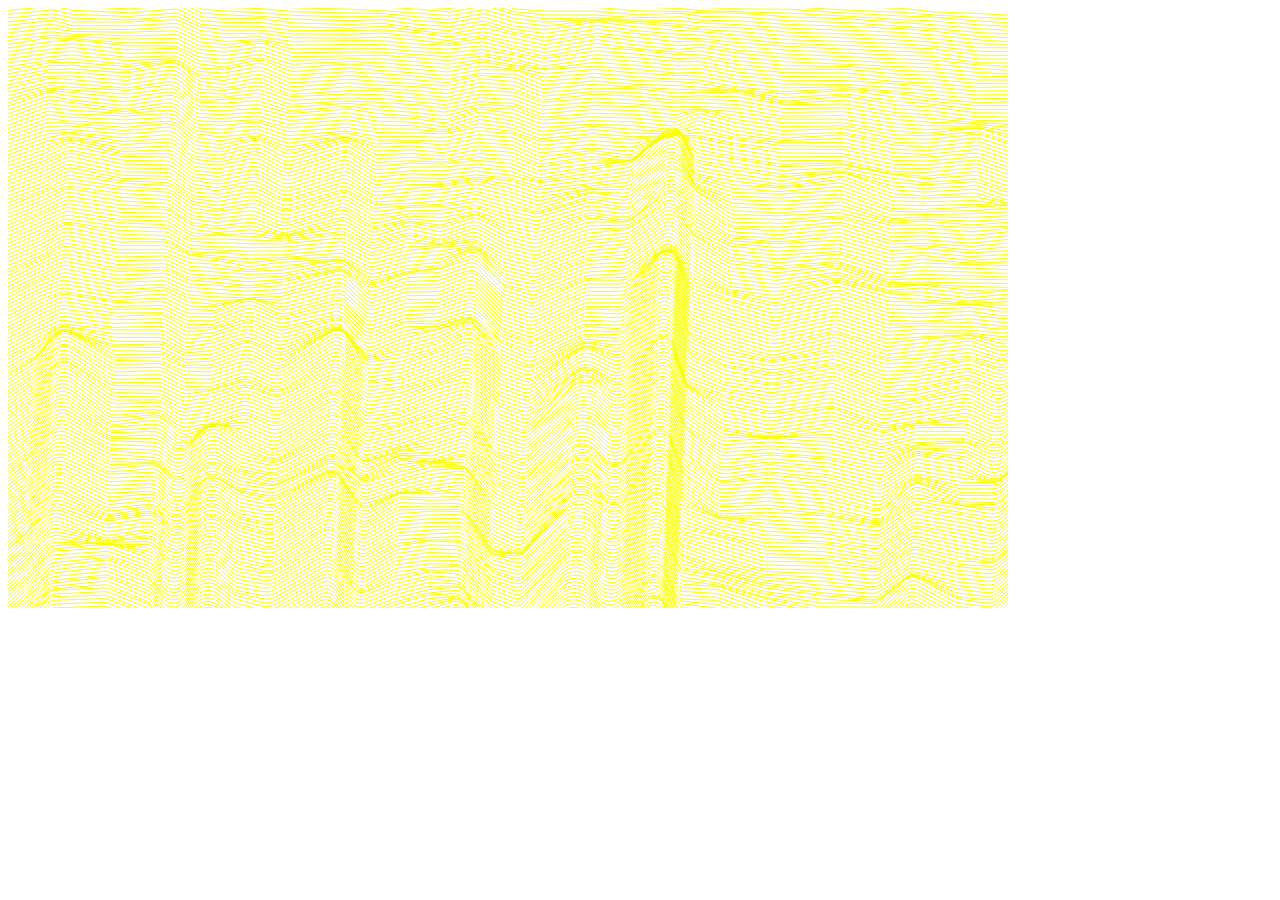
==== LineArt/index.html @ 84a05b08 "added LineArt from last quarter" ====
<html>
<body>
<canvas id="Canvas">


<script>
	var canvas = {"width":1000,"height":600}
	canvas.element = document.getElementById("Canvas");
	canvas.element.height = canvas.height
	canvas.element.width = canvas.width
	canvas.context = canvas.element.getContext("2d");
	
	var position = {"x":0,"y":-50,"z":5,"w":10,"position":{"x":0,"y":-50,"z":5}}
	var pointSet = [{"x":0,"y":-50,"z":5,"w":10,"position":{"x":0,"y":-50,"z":5}}]
	var pointSetNew = []
	function draw(){
		canvas.context.fillStyle = "white";
		canvas.context.fillRect(0,0,canvas.width,canvas.height);
				canvas.context.strokeStyle = "black";

		canvas.context.moveTo(0,0)
		
		canvas.context.beginPath();
		

		for(var i = 0; i<100;i+=1){
			var r = Math.random()*Math.PI/16-Math.PI/32
			
			position.x = position.x+Math.cos(r)*20*Math.random()+10;
			position.y = position.y+Math.sin(r)*20*Math.random()+2;
			pointSet.push({"x":position.x,"y":position.y,"z":position.z,"w":Math.random()*10+10,"position":JSON.parse(JSON.stringify(position))});

			//canvas.context.arcTo(pointSet[i].x*10,pointSet[i].y,pointSet[i+1].x*5,pointSet[i+1].y,1)
			
			//console.log(position)
			
		}
		canvas.context.stroke();
		//console.log(pointSet.length)

		//console.log(pointSetCopy)
		for(var j = 0; j<400;j+=1){
			canvas.context.beginPath();
			
			for(var i = 0; i<pointSet.length-1;i++){
				//pointSet[i].x += Math.random();
				
				pointSet[i].z +=Math.random()*6-3+2-Math.atan(pointSet[i].x)/2;
				if(pointSet[i].z > 3){
					pointSet[i].z = 3;
				}
				if(pointSet[i].z < -3){
					pointSet[i].z = -3;
				}
				if(Math.abs(pointSet[i].z) < .2 && pointSet[i].z != 0){
					pointSet[i].z += .1*Math.abs(pointSet[i].z)/(pointSet[i].z)
				}
				else if(pointSet[i].z == 0){
					pointSet[i].z += .1
				}
				pointSet[i].y += pointSet[i].z+.8;
				pointSet[i].x += Math.cos(pointSet[i].z)/10;
				canvas.context.strokeStyle = "rgba(250,"+pointSet[i].y*8+",0,1)"
				canvas.context.arcTo(pointSet[i].x*2,pointSet[i].y,pointSet[i+1].x*2,pointSet[i+1].y,pointSet[i].w)
				pointSetNew.push(pointSet.slice())

			}
			canvas.context.stroke();
			
						

		}
		
		//setTimeout(drawAgain, 500);
		

	}
	

	function drawAgain(){
		canvas.context.fillStyle = "white";
		canvas.context.fillRect(0,0,canvas.width,canvas.height)
		canvas.context.fillStyle = "black"
		for(var r = 0; r<100; r++){
			canvas.context.moveTo(pointSetNew[r][0].x,pointSetNew[r][0].y)
			canvas.context.beginPath();
			for(var c = 0; c<pointSetNew[0].length-1; c++){
				canvas.context.arcTo(pointSetNew[r][c].x*2,pointSetNew[r][c].y/10+r*20,pointSetNew[r][c+1].x*2,pointSetNew[r][c+1].y/10,pointSetNew[r][c].w)
				//console.log(  pointSetNew[r][c]  );
				//canvas.context.arcTo(0,0,1,1,1)
				//console.log(pointSetNew[r][c].y)
			}
			canvas.context.stroke();
		}
		console.log(123)
	}



	setTimeout(draw, 0);


</script>

</body>
</html>
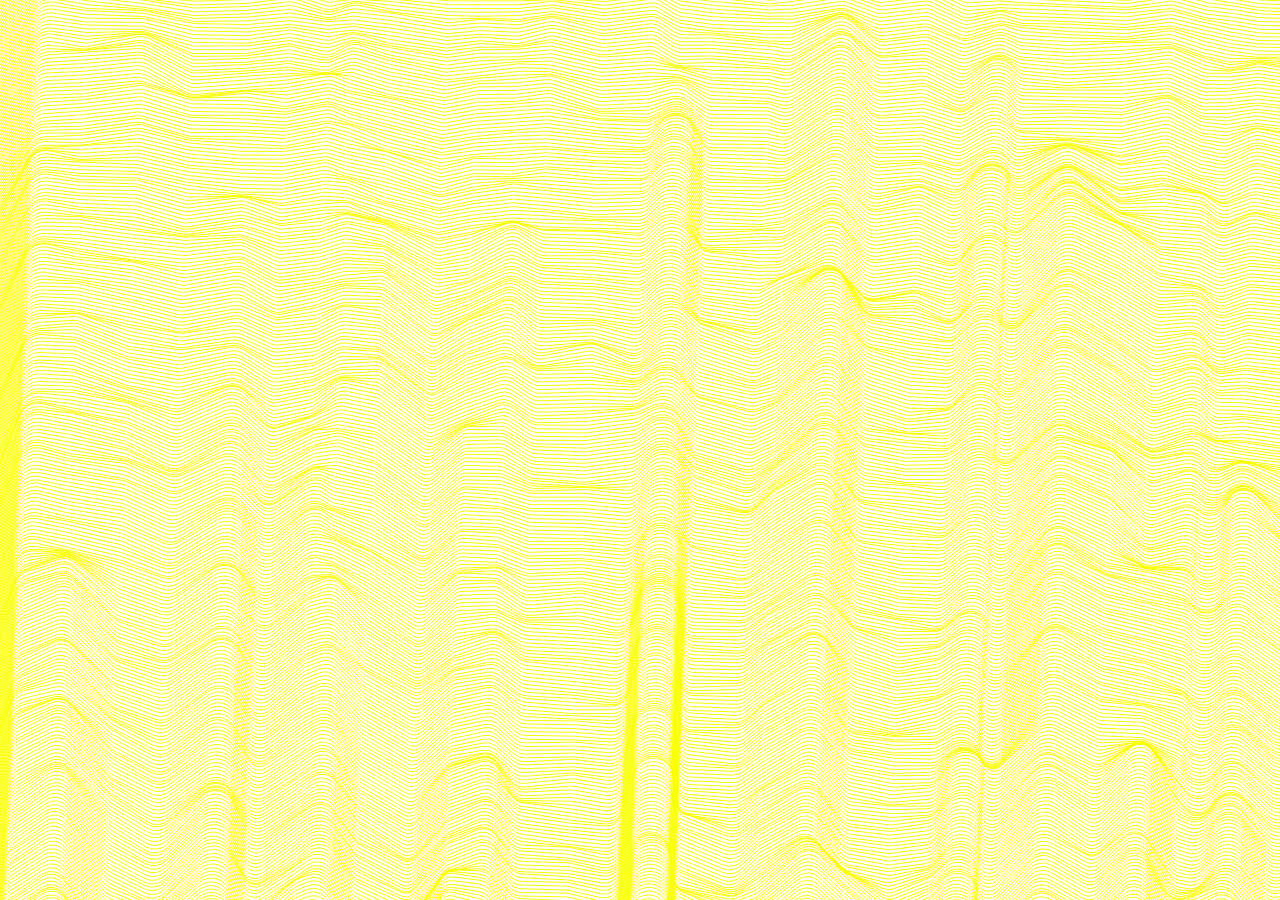
==== commit 2cbbcd52: "made LineArt more pretty(removed margins)" ====
--- a/LineArt/index.html
+++ b/LineArt/index.html
@@ -1,16 +1,23 @@
 <html>
 <body>
 <canvas id="Canvas">
-
+<style>
+body {
+	margin:0;
+}
+canvas {
+	margin:0;
+}
+</style>
 
 <script>
-	var canvas = {"width":1000,"height":600}
+	var canvas = {"width":window.innerWidth,"height":window.innerHeight}
 	canvas.element = document.getElementById("Canvas");
 	canvas.element.height = canvas.height
 	canvas.element.width = canvas.width
 	canvas.context = canvas.element.getContext("2d");
 	
-	var position = {"x":0,"y":-50,"z":5,"w":10,"position":{"x":0,"y":-50,"z":5}}
+	var position = {"x":0,"y":-100,"z":5,"w":10,"position":{"x":0,"y":-50,"z":5}}
 	var pointSet = [{"x":0,"y":-50,"z":5,"w":10,"position":{"x":0,"y":-50,"z":5}}]
 	var pointSetNew = []
 	function draw(){
@@ -82,10 +89,10 @@
 		canvas.context.fillRect(0,0,canvas.width,canvas.height)
 		canvas.context.fillStyle = "black"
 		for(var r = 0; r<100; r++){
-			canvas.context.moveTo(pointSetNew[r][0].x,pointSetNew[r][0].y)
+			canvas.context.moveTo(pointSetNew[r][0].x,pointSetNew[r][0].y-100)
 			canvas.context.beginPath();
 			for(var c = 0; c<pointSetNew[0].length-1; c++){
-				canvas.context.arcTo(pointSetNew[r][c].x*2,pointSetNew[r][c].y/10+r*20,pointSetNew[r][c+1].x*2,pointSetNew[r][c+1].y/10,pointSetNew[r][c].w)
+				canvas.context.arcTo(pointSetNew[r][c].x*2,pointSetNew[r][c].y/10+r*20 - 100,pointSetNew[r][c+1].x*2,pointSetNew[r][c+1].y/10 - 100,pointSetNew[r][c].w)
 				//console.log(  pointSetNew[r][c]  );
 				//canvas.context.arcTo(0,0,1,1,1)
 				//console.log(pointSetNew[r][c].y)
